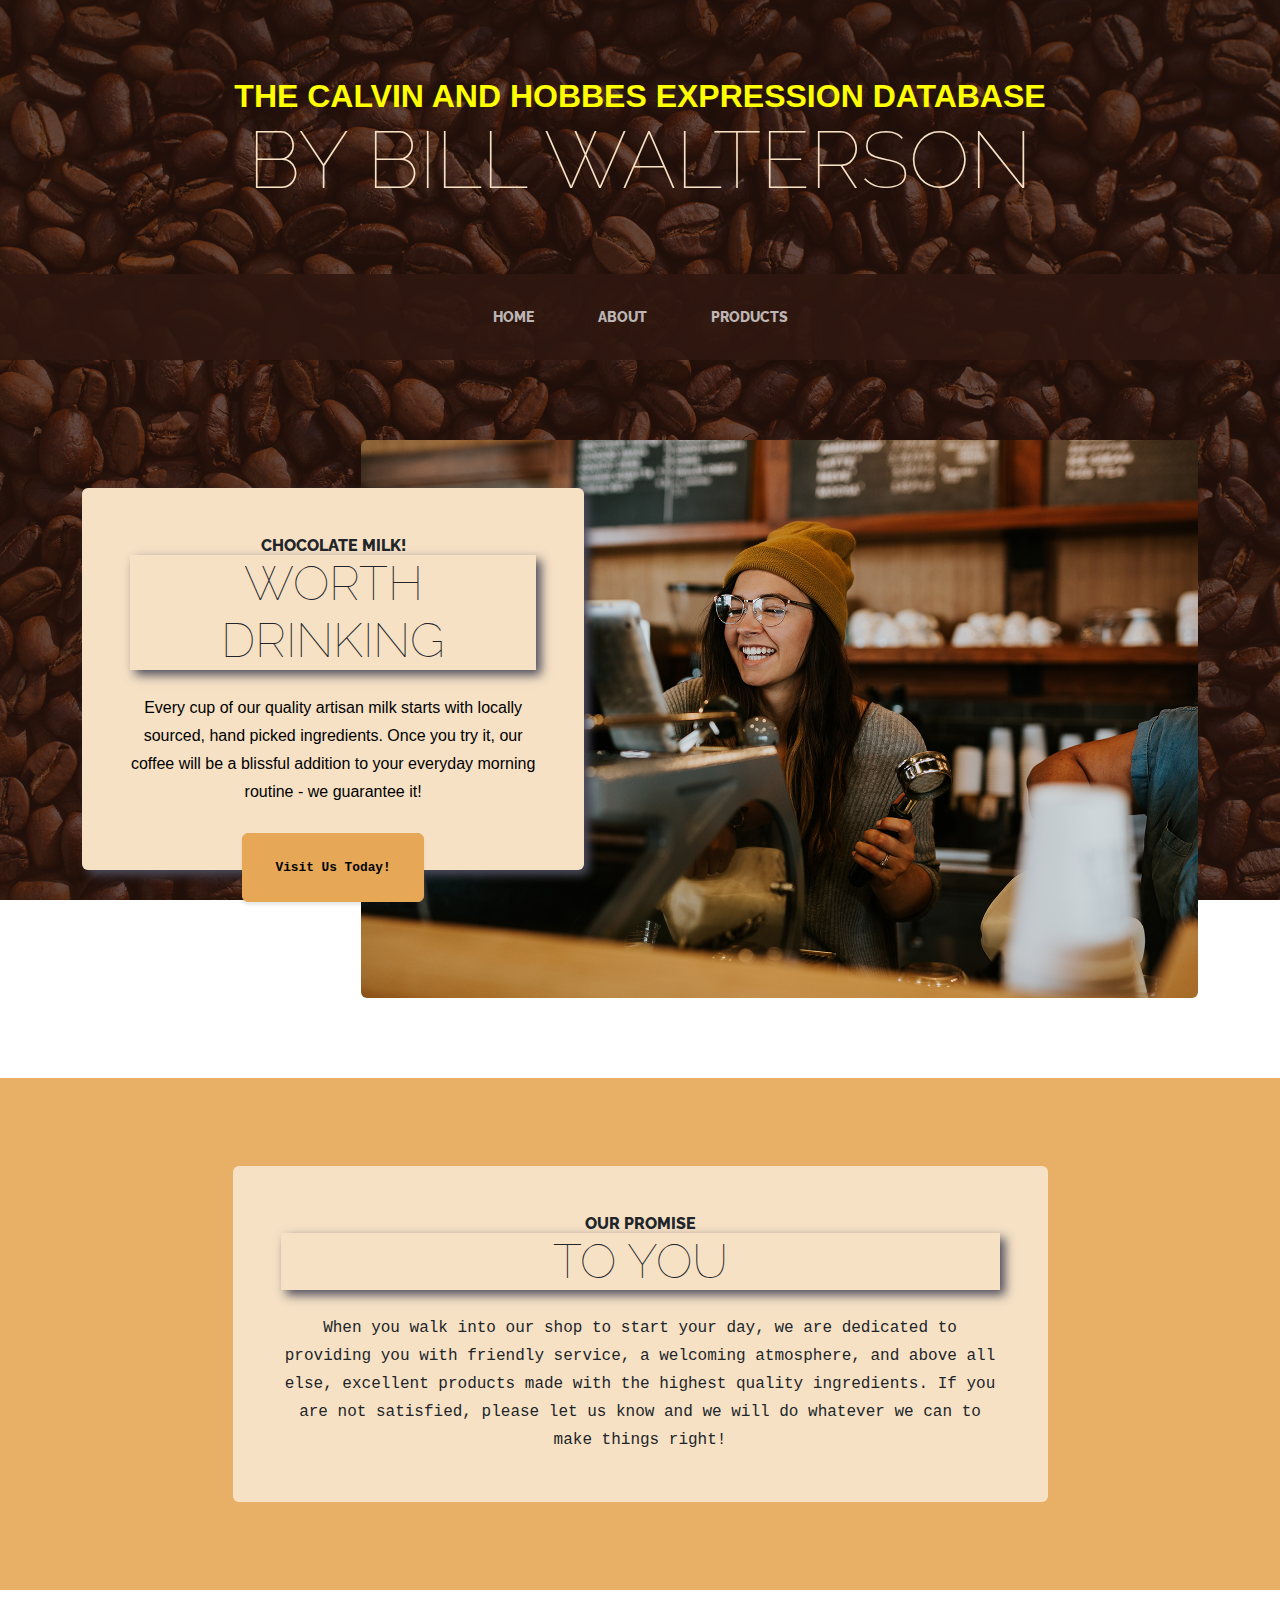
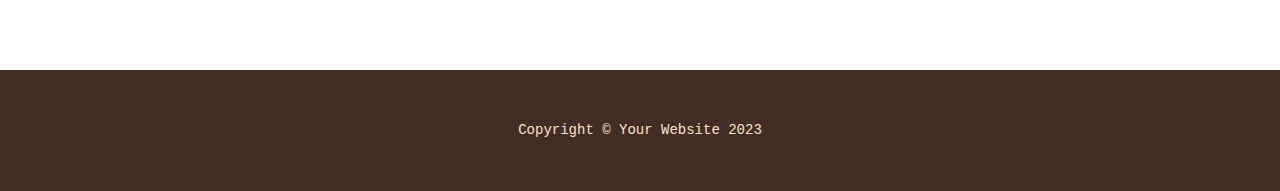
==== index.html @ f5148e64 "Add files via upload" ====
<!DOCTYPE html>
<html lang="en">
    <head>
        <meta charset="utf-8" />
        <meta name="viewport" content="width=device-width, initial-scale=1, shrink-to-fit=no" />
        <meta name="description" content="" />
        <meta name="author" content="" />
        <title>Calvin and Hobbs</title>
        <link rel="icon" type="image/x-icon" href="assets/favicon.ico" />
        <!-- Google fonts-->
        <link href="https://fonts.googleapis.com/css?family=Raleway:100,100i,200,200i,300,300i,400,400i,500,500i,600,600i,700,700i,800,800i,900,900i" rel="stylesheet" />
        <link href="https://fonts.googleapis.com/css?family=Lora:400,400i,700,700i" rel="stylesheet" />
        <!-- Core theme CSS (includes Bootstrap)-->
        <link href="css/styles.css" rel="stylesheet" />
        <link rel="stylesheet" href="css/mystyles.css">
    </head>
    <body>
        <header>
            <h1 class="site-heading text-center text-faded d-none d-lg-block">
                <span class="site-heading-upper text-primary mb-3">The Calvin and Hobbes Expression Database</span>
                <span class="site-heading-lower">By Bill Walterson</span>
            </h1>
        </header>
        <!-- Navigation-->
        <nav class="navbar navbar-expand-lg navbar-dark py-lg-4" id="mainNav">
            <div class="container">
                <a class="navbar-brand text-uppercase fw-bold d-lg-none" href="index.html">Start Bootstrap</a>
                <button class="navbar-toggler" type="button" data-bs-toggle="collapse" data-bs-target="#navbarSupportedContent" aria-controls="navbarSupportedContent" aria-expanded="false" aria-label="Toggle navigation"><span class="navbar-toggler-icon"></span></button>
                <div class="collapse navbar-collapse" id="navbarSupportedContent">
                    <ul class="navbar-nav mx-auto">
                        <li class="nav-item px-lg-4"><a class="nav-link text-uppercase" href="index.html">Home</a></li>
                        <li class="nav-item px-lg-4"><a class="nav-link text-uppercase" href="website/index.html">About</a></li>
                        <li class="nav-item px-lg-4"><a class="nav-link text-uppercase" href="products.html">Products</a></li>
                        <!-- <li class="nav-item px-lg-4"><a class="nav-link text-uppercase" href="store.html">Store</a></li> -->
                    </ul>
                </div>
            </div>
        </nav>
        <section class="page-section clearfix">
            <div class="container">
                <div class="intro">
                    <img class="intro-img img-fluid mb-3 mb-lg-0 rounded" src="assets/img/intro.jpg" alt="..." />
                    <div class="intro-text left-0 text-center bg-faded p-5 rounded">
                        <h2 class="section-heading mb-4">
                            <span class="section-heading-upper">Chocolate Milk!</span>
                            <span class="section-heading-lower">Worth Drinking</span>
                        </h2>
                        <p class="mb-3 notyellow">Every cup of our quality artisan milk starts with locally sourced, hand picked ingredients. Once you try it, our coffee will be a blissful addition to your everyday morning routine - we guarantee it!</p>
                        <div class="intro-button mx-auto"><a class="btn btn-primary btn-xl" href="#!">Visit Us Today!</a></div>
                    </div>
                </div>
            </div>
        </section>
        <section class="page-section cta">
            <div class="container">
                <div class="row">
                    <div class="col-xl-9 mx-auto">
                        <div class="cta-inner bg-faded text-center rounded">
                            <h2 class="section-heading mb-4">
                                <span class="section-heading-upper">Our Promise</span>
                                <span class="section-heading-lower">To You</span>
                            </h2>
                            <p class="mb-0">When you walk into our shop to start your day, we are dedicated to providing you with friendly service, a welcoming atmosphere, and above all else, excellent products made with the highest quality ingredients. If you are not satisfied, please let us know and we will do whatever we can to make things right!</p>
                        </div>
                    </div>
                </div>
            </div>
        </section>
        <footer class="footer text-faded text-center py-5">
            <div class="container"><p class="m-0 small">Copyright &copy; Your Website 2023</p></div>
        </footer>
        <!-- Bootstrap core JS-->
        <script src="https://cdn.jsdelivr.net/npm/bootstrap@5.2.3/dist/js/bootstrap.bundle.min.js"></script>
        <!-- Core theme JS-->
        <script src="js/scripts.js"></script>
    </body>
</html>
---- css/mystyles.css ----
body{
    font-family: 'Courier New', Courier, monospace;
}
.site-heading-lower{
    font-family: comic 'Gill Sans', 'Gill Sans MT', Calibri, 'Trebuchet MS', sans-serif;
}
.mb-3{
    font-family: 'Franklin Gothic Medium', 'Arial Narrow', Arial, sans-serif;
    color: yellow !important;
}
.notyellow{
    color: black !important;
}
.intro-text{
    box-shadow: 5px 5px 10px rgb(76, 76, 92);
}
.section-heading-lower{
    box-shadow: 5px 5px 10px rgb(76, 76, 92);
}
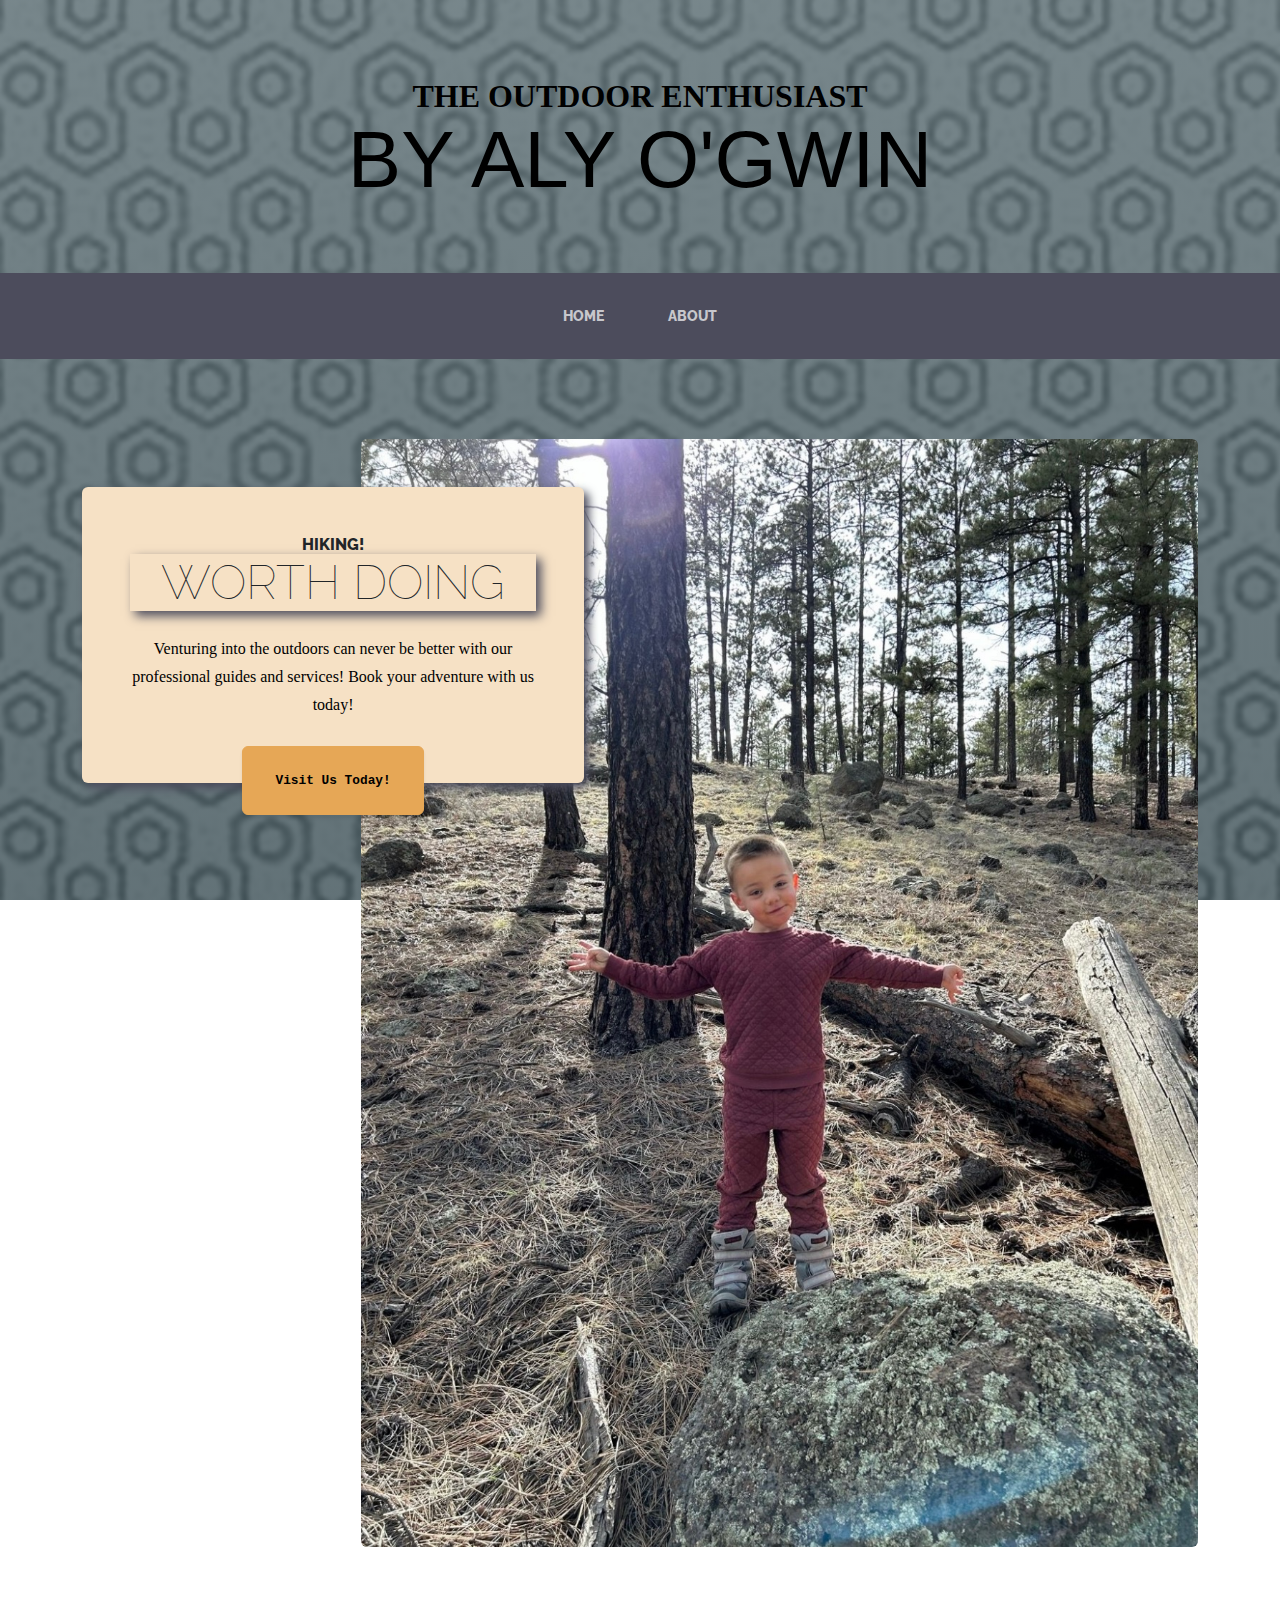
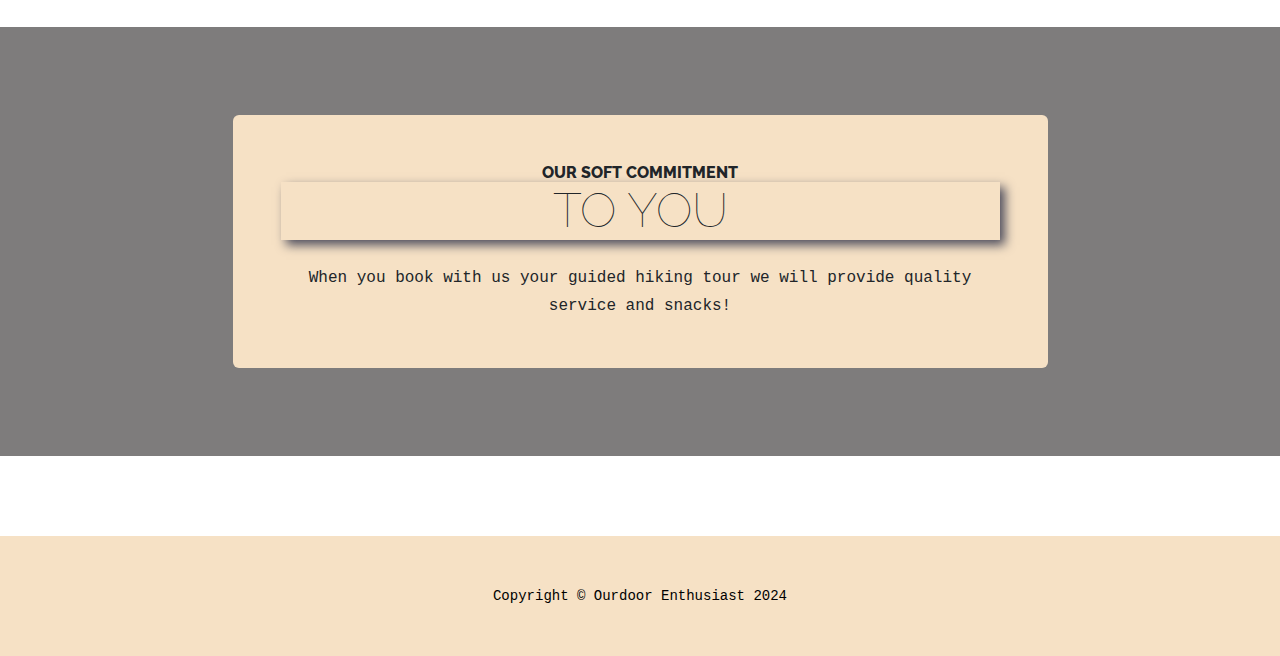
==== commit b00dd037: "Add files via upload" ====
--- a/index.html
+++ b/index.html
@@ -5,7 +5,7 @@
         <meta name="viewport" content="width=device-width, initial-scale=1, shrink-to-fit=no" />
         <meta name="description" content="" />
         <meta name="author" content="" />
-        <title>Calvin and Hobbs</title>
+        <title>Outdoor Enthusiast</title>
         <link rel="icon" type="image/x-icon" href="assets/favicon.ico" />
         <!-- Google fonts-->
         <link href="https://fonts.googleapis.com/css?family=Raleway:100,100i,200,200i,300,300i,400,400i,500,500i,600,600i,700,700i,800,800i,900,900i" rel="stylesheet" />
@@ -17,20 +17,20 @@
     <body>
         <header>
             <h1 class="site-heading text-center text-faded d-none d-lg-block">
-                <span class="site-heading-upper text-primary mb-3">The Calvin and Hobbes Expression Database</span>
-                <span class="site-heading-lower">By Bill Walterson</span>
+                <span class="site-heading-upper text-primary mb-3">The Outdoor Enthusiast</span>
+                <span class="site-heading-lower">By Aly O'Gwin</span>
             </h1>
         </header>
         <!-- Navigation-->
         <nav class="navbar navbar-expand-lg navbar-dark py-lg-4" id="mainNav">
             <div class="container">
-                <a class="navbar-brand text-uppercase fw-bold d-lg-none" href="index.html">Start Bootstrap</a>
+                <a class="navbar-brand text-uppercase fw-bold d-lg-none" href="index.html">Outdoor Enthusiast</a>
                 <button class="navbar-toggler" type="button" data-bs-toggle="collapse" data-bs-target="#navbarSupportedContent" aria-controls="navbarSupportedContent" aria-expanded="false" aria-label="Toggle navigation"><span class="navbar-toggler-icon"></span></button>
                 <div class="collapse navbar-collapse" id="navbarSupportedContent">
                     <ul class="navbar-nav mx-auto">
                         <li class="nav-item px-lg-4"><a class="nav-link text-uppercase" href="index.html">Home</a></li>
                         <li class="nav-item px-lg-4"><a class="nav-link text-uppercase" href="website/index.html">About</a></li>
-                        <li class="nav-item px-lg-4"><a class="nav-link text-uppercase" href="products.html">Products</a></li>
+                       <!--<li class="nav-item px-lg-4"><a class="nav-link text-uppercase" href="products.html">Products</a></li>--> 
                         <!-- <li class="nav-item px-lg-4"><a class="nav-link text-uppercase" href="store.html">Store</a></li> -->
                     </ul>
                 </div>
@@ -42,10 +42,10 @@
                     <img class="intro-img img-fluid mb-3 mb-lg-0 rounded" src="assets/img/intro.jpg" alt="..." />
                     <div class="intro-text left-0 text-center bg-faded p-5 rounded">
                         <h2 class="section-heading mb-4">
-                            <span class="section-heading-upper">Chocolate Milk!</span>
-                            <span class="section-heading-lower">Worth Drinking</span>
+                            <span class="section-heading-upper">Hiking!</span>
+                            <span class="section-heading-lower">Worth Doing</span>
                         </h2>
-                        <p class="mb-3 notyellow">Every cup of our quality artisan milk starts with locally sourced, hand picked ingredients. Once you try it, our coffee will be a blissful addition to your everyday morning routine - we guarantee it!</p>
+                        <p class="mb-3 notyellow">Venturing into the outdoors can never be better with our professional guides and services! Book your adventure with us today!</p>
                         <div class="intro-button mx-auto"><a class="btn btn-primary btn-xl" href="#!">Visit Us Today!</a></div>
                     </div>
                 </div>
@@ -57,17 +57,17 @@
                     <div class="col-xl-9 mx-auto">
                         <div class="cta-inner bg-faded text-center rounded">
                             <h2 class="section-heading mb-4">
-                                <span class="section-heading-upper">Our Promise</span>
+                                <span class="section-heading-upper">Our Soft Commitment</span>
                                 <span class="section-heading-lower">To You</span>
                             </h2>
-                            <p class="mb-0">When you walk into our shop to start your day, we are dedicated to providing you with friendly service, a welcoming atmosphere, and above all else, excellent products made with the highest quality ingredients. If you are not satisfied, please let us know and we will do whatever we can to make things right!</p>
+                            <p class="mb-0">When you book with us your guided hiking tour we will provide quality service and snacks!</p>
                         </div>
                     </div>
                 </div>
             </div>
         </section>
         <footer class="footer text-faded text-center py-5">
-            <div class="container"><p class="m-0 small">Copyright &copy; Your Website 2023</p></div>
+            <div class="container"><p class="m-0 small">Copyright &copy; Ourdoor Enthusiast 2024</p></div>
         </footer>
         <!-- Bootstrap core JS-->
         <script src="https://cdn.jsdelivr.net/npm/bootstrap@5.2.3/dist/js/bootstrap.bundle.min.js"></script>
--- a/css/mystyles.css
+++ b/css/mystyles.css
@@ -1,12 +1,17 @@
 body{
     font-family: 'Courier New', Courier, monospace;
+
+        background-image: linear-gradient(rgba(47, 70, 77, 0.65), rgba(15, 39, 47, 0.65)), url("../assets/img/bg.jpg");
+        background-attachment: fixed;
+        background-position: center;
+        background-size: cover;
 }
 .site-heading-lower{
-    font-family: comic 'Gill Sans', 'Gill Sans MT', Calibri, 'Trebuchet MS', sans-serif;
+    font-family: Arial, Helvetica, sans-serif;
 }
 .mb-3{
-    font-family: 'Franklin Gothic Medium', 'Arial Narrow', Arial, sans-serif;
-    color: yellow !important;
+    font-family: 'Times New Roman', Times, serif;
+    color: rgb(0, 0, 0) !important;
 }
 .notyellow{
     color: black !important;
@@ -16,4 +21,19 @@
 }
 .section-heading-lower{
     box-shadow: 5px 5px 10px rgb(76, 76, 92);
+}
+.cta{
+    background-color: rgb(126, 124, 124);
+}
+.footer{
+    background-color: #f6e1c5;
+}
+.text-faded{
+    color: black;
+}
+.intro-img{
+    border-image-width: 300px !important;
+}
+.navbar-dark{
+    background-color: rgb(76, 76, 92) !important;
 }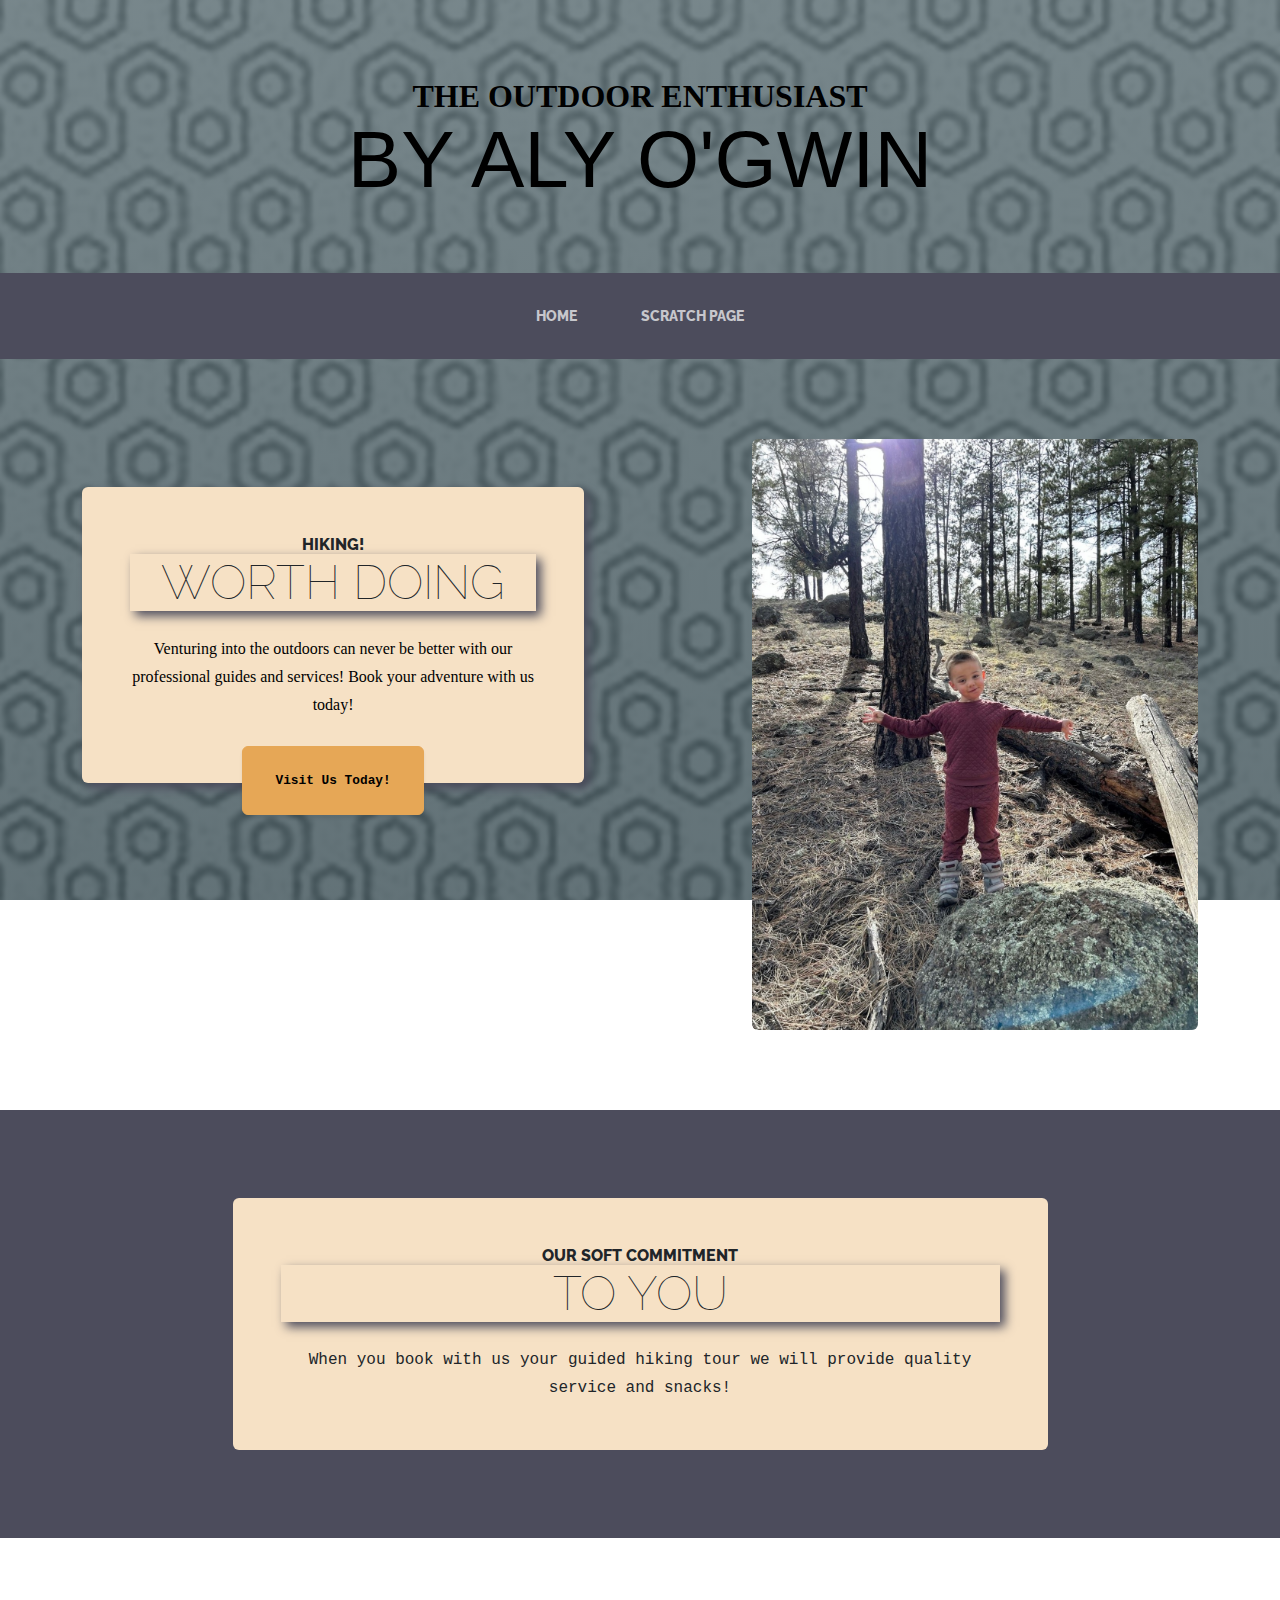
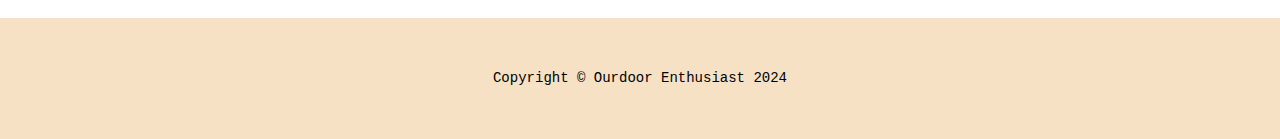
==== commit d156eb6b: "Add files via upload" ====
--- a/index.html
+++ b/index.html
@@ -29,7 +29,7 @@
                 <div class="collapse navbar-collapse" id="navbarSupportedContent">
                     <ul class="navbar-nav mx-auto">
                         <li class="nav-item px-lg-4"><a class="nav-link text-uppercase" href="index.html">Home</a></li>
-                        <li class="nav-item px-lg-4"><a class="nav-link text-uppercase" href="website/index.html">About</a></li>
+                        <li class="nav-item px-lg-4"><a class="nav-link text-uppercase" href="website/index.html">Scratch Page</a></li>
                        <!--<li class="nav-item px-lg-4"><a class="nav-link text-uppercase" href="products.html">Products</a></li>--> 
                         <!-- <li class="nav-item px-lg-4"><a class="nav-link text-uppercase" href="store.html">Store</a></li> -->
                     </ul>
--- a/css/mystyles.css
+++ b/css/mystyles.css
@@ -23,7 +23,7 @@
     box-shadow: 5px 5px 10px rgb(76, 76, 92);
 }
 .cta{
-    background-color: rgb(126, 124, 124);
+    background-color: rgb(76, 76, 92);
 }
 .footer{
     background-color: #f6e1c5;
@@ -32,7 +32,7 @@
     color: black;
 }
 .intro-img{
-    border-image-width: 300px !important;
+    width: 40% !important;
 }
 .navbar-dark{
     background-color: rgb(76, 76, 92) !important;
